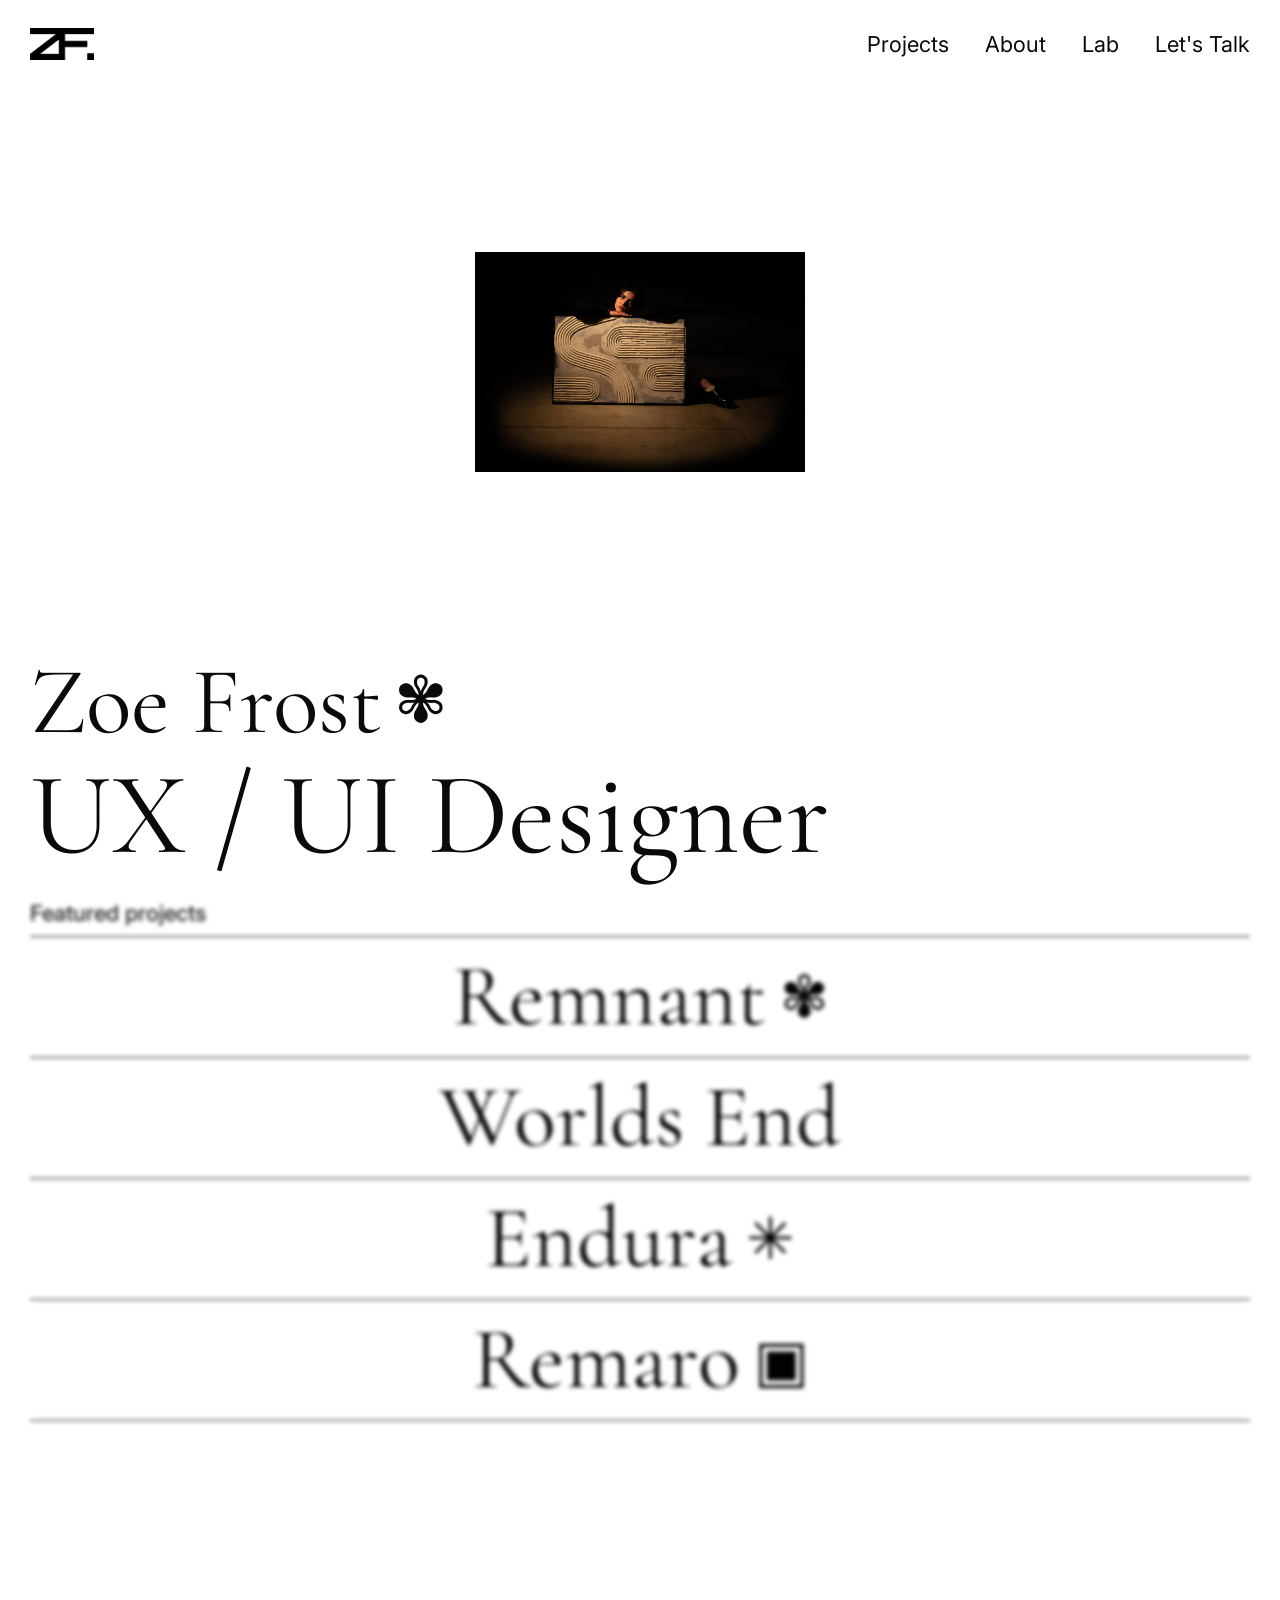
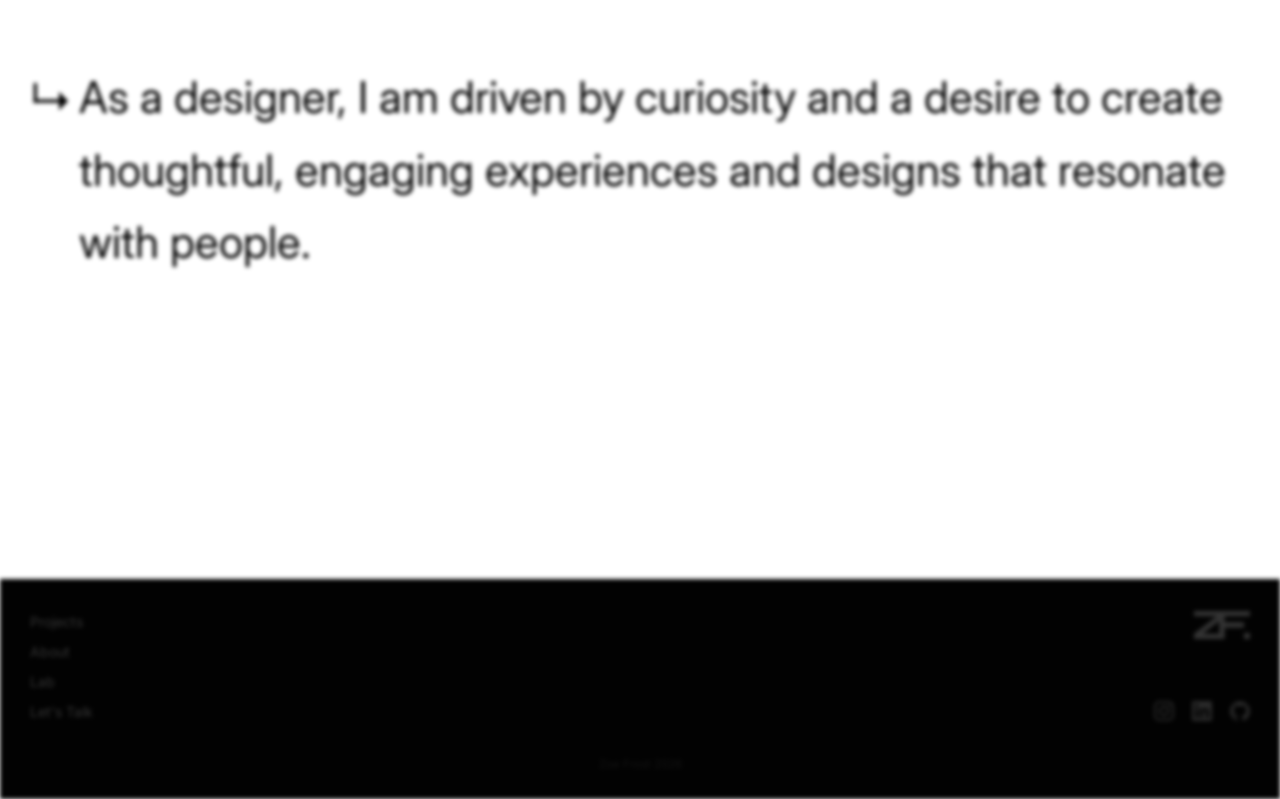
==== index.html @ b64bc9a0 "big change" ====
<!DOCTYPE html>
<html lang="en">
<head>
  <meta charset="UTF-8" />
  <meta name="viewport" content="width=device-width, initial-scale=1.0" />
  <title>Zoe Frost — UX / UI Designer</title>
  <link rel="preconnect" href="https://fonts.googleapis.com" />
  <link rel="preconnect" href="https://fonts.gstatic.com" crossorigin />
  <link href="https://fonts.googleapis.com/css2?family=Cormorant+Garamond:ital,wght@0,300;0,400;1,300&family=Inter:wght@300;400;500&display=swap" rel="stylesheet" />
  <link rel="stylesheet" href="css/styles.css" />
  <style>
/* ── NAV ── */
    nav {
      position: fixed;
      top: 0; left: 0; right: 0;
      height: calc(var(--nav-h) + 16px);
      display: flex;
      align-items: center;
      justify-content: space-between;
      padding: 16px var(--pad) 0;
      background: rgba(255, 255, 255, 0.96);
      backdrop-filter: blur(10px);
      -webkit-backdrop-filter: blur(10px);
      z-index: 100;
    }

    .logo {
      font-family: var(--sans);
      font-weight: 700;
      font-size: 17px;
      letter-spacing: -0.3px;
      color: var(--black);
      text-decoration: none;
    }

    .nav-links {
      display: flex;
      gap: 36px;
      list-style: none;
    }

    .nav-links li a {
      font-family: var(--sans);
      font-size: clamp(14px, 1.71vw, 24px);
      font-weight: 400;
      color: var(--black);
      text-decoration: none;
      cursor: pointer;
      padding-bottom: 2px;
      transition: opacity 0.15s;
    }

    .nav-links li a:hover {
      text-decoration: underline;
      text-underline-offset: 4px;
    }

    /* ── HERO (parallax container) ── */
    .hero-wrap {
      position: relative;
      overflow: hidden;
      will-change: transform;
      height: 100vh;
      display: flex;
      align-items: flex-end;
    }

    /* Floating image cards — super small edges, big centre */
    @keyframes floatAcross {
      0%   { transform: translateX(110vw) scale(0.05); opacity: 0;   }
      4%   {                                           opacity: 1;   }
      25%  { transform: translateX(55vw)  scale(0.22);              }
      50%  { transform: translateX(0)     scale(1.7);               }
      75%  { transform: translateX(-55vw) scale(0.22);              }
      96%  {                                           opacity: 1;   }
      100% { transform: translateX(-110vw) scale(0.05); opacity: 0; }
    }

    .hero-floats {
      position: absolute;
      inset: 0;
      z-index: 0;
      overflow: hidden;
    }

    .float-img {
      position: absolute;
      top: 28%;
      /* centred horizontally so translateX(0) = screen centre */
      left: 50%;
      margin-left: -165px;
      width: 330px;
      height: 220px;
      border-radius: 0;
      background-size: cover;
      background-position: center;
      animation: floatAcross linear infinite;
      box-shadow: none;
    }

    .float-img { cursor: pointer; }
    .carousel-paused .float-img { animation-play-state: paused; }

    /* Responsive image sizing */
    @media (max-width: 900px) {
      .float-img { width: 240px; height: 160px; margin-left: -120px; }
    }
    @media (max-width: 600px) {
      .float-img { width: 160px; height: 107px; margin-left: -80px; }
    }

    /* Gradient so dark text stays legible */
    .hero-overlay {
      position: absolute;
      inset: 0;
      background: linear-gradient(
        to top,
        rgba(255,255,255,0.96) 0%,
        rgba(255,255,255,0.85) 18%,
        rgba(255,255,255,0.0) 38%
      );
      z-index: 1;
      pointer-events: none;
    }

    .hero {
      position: relative;
      z-index: 2;
      width: 100%;
      padding: 0 var(--pad) 24px;
    }

    .hero h1 {
      font-family: var(--serif);
      font-weight: 400;
      line-height: 1.05;
    }

    .hero-name {
      font-size: clamp(38px, 7.4vw, 95px);
      display: flex;
      align-items: center;
      gap: 12px;
      margin-bottom: 2px;
    }

    .hero-name .flower {
      font-size: clamp(30px, 5vw, 72px);
      line-height: 1;
    }

    .hero-title {
      font-size: clamp(52px, 9.1vw, 128px);
      display: block;
    }

    /* ── FEATURED PROJECTS ── */
    .featured {
      max-width: var(--max-w);
      margin: 0 auto;
      padding: 0 var(--pad);
    }

    .section-label {
      display: block;
      font-family: var(--sans);
      font-size: clamp(14px, 1.71vw, 24px);
      font-weight: 500;
      color: var(--gray);
      padding-bottom: 10px;
      border-bottom: 1px solid var(--black);
    }

    .proj-list {
      list-style: none;
    }

    .proj-item {
      border-bottom: 1px solid var(--black);
    }

    /* Each row is a flex row centred horizontally */
    .proj-row {
      display: flex;
      align-items: center;
      justify-content: center;
      padding: 10px 0;
      cursor: pointer;
      text-decoration: none;
      color: inherit;
    }

    .proj-name {
      font-family: var(--serif);
      font-size: clamp(38px, 6.8vw, 95px);
      font-weight: 400;
      line-height: 1.15;
      white-space: nowrap;
      transition: opacity 0.2s;
    }

    .proj-row:hover .proj-name {
      opacity: 0.65;
    }

    /* Preview image slot — expands on hover */
    .proj-preview {
      width: 0;
      height: 100px;
      overflow: hidden;
      border-radius: 8px;
      flex-shrink: 0;
      opacity: 0;
      transition:
        width  0.38s cubic-bezier(0.4, 0, 0.2, 1),
        margin 0.38s cubic-bezier(0.4, 0, 0.2, 1),
        opacity 0.28s ease;
    }

    .proj-row:hover .proj-preview {
      width: 150px;
      opacity: 1;
      margin: 0 16px;
    }

    /* Inner fill — fixed size so it doesn't shrink during transition */
    .proj-preview-fill {
      width: 150px;
      height: 100px;
      border-radius: 8px;
      overflow: hidden;
      flex-shrink: 0;
    }

    /* Project preview images */
    .prev-remnant {
      background: url('preview-remnant.png') center/cover no-repeat;
    }
    .prev-worlds {
      background: url('preview-worlds-end.jpg') center/cover no-repeat;
    }
    .prev-endura {
      background: url('preview-endiura.jpg') center/cover no-repeat;
    }
    .prev-remaro {
      background: url('preview-remaro.jpg') center/cover no-repeat;
    }

    .proj-icon {
      flex-shrink: 0;
      margin-left: 14px;
      font-size: clamp(26px, 4.5vw, 64px);
      line-height: 1;
      transition: opacity 0.2s;
    }

    .proj-row:hover .proj-icon {
      opacity: 0.65;
    }

    /* ── BIO ── */
    .bio-section {
      max-width: var(--max-w);
      margin: 0 auto;
      padding: 240px var(--pad) 300px;
    }

    .bio-text {
      font-family: var(--sans);
      font-size: clamp(18px, 3.43vw, 48px);
      font-weight: 400;
      line-height: 1.65;
      padding-left: clamp(26px, 3.8vw, 56px);
      position: relative;
    }

    .bio-text::before {
      content: '↳';
      position: absolute;
      left: 0;
      top: 2px;
      font-family: var(--sans);
      font-size: clamp(18px, 3.43vw, 48px);
      font-weight: 400;
    }

    /* ── SHADOW REVEAL ── */
    .reveal {
      opacity: 0;
      filter: brightness(0.2) blur(2px);
      transform: translateY(12px);
      transition: opacity 0.9s cubic-bezier(0.4, 0, 0.2, 1),
                  filter 0.9s cubic-bezier(0.4, 0, 0.2, 1),
                  transform 0.9s cubic-bezier(0.4, 0, 0.2, 1);
    }

    .reveal.in-view {
      opacity: 1;
      filter: brightness(1) blur(0px);
      transform: translateY(0);
    }
  </style>
</head>
<body>

  <!-- ── NAV ── -->
  <nav>
    <a class="logo" href="index.html">
      <img src="Zoe-logo.png" alt="Zoe Frost" style="height: 32px; width: auto; display: block;" />
    </a>
    <ul class="nav-links">
      <li><a href="projects.html">Projects</a></li>
      <li><a href="about.html">About</a></li>
      <li><a href="lab.html">Lab</a></li>
      <li><a href="mailto:zoefrost@zoedeborahfrost.com">Let's Talk</a></li>
    </ul>
  </nav>

  <!-- ── HERO (parallax wrapper) ── -->
  <div class="hero-wrap" id="heroWrap">
    <!-- Floating image cards -->
    <div class="hero-floats" id="heroFloats">
        <div class="float-img" style="background:url('carosel-slide-images/carosel-1.jpg') center/cover; animation-duration:20s; animation-delay:0s;"></div>
      <div class="float-img" style="background:url('carosel-slide-images/carosel-2.jpg') center/cover; animation-duration:20s; animation-delay:-1.67s;"></div>
      <div class="float-img" style="background:url('carosel-slide-images/carosel-3.jpg') center/cover; animation-duration:20s; animation-delay:-3.33s;"></div>
      <div class="float-img" style="background:url('carosel-slide-images/carosel-4.jpg') center/cover; animation-duration:20s; animation-delay:-5s;"></div>
      <div class="float-img" style="background:url('carosel-slide-images/carosel-5.jpg') center/cover; animation-duration:20s; animation-delay:-6.67s;"></div>
      <div class="float-img" style="background:url('carosel-slide-images/carosel-6.jpg') center/cover; animation-duration:20s; animation-delay:-8.33s;"></div>
      <div class="float-img" style="background:url('carosel-slide-images/carosel-1.jpg') center/cover; animation-duration:20s; animation-delay:-10s;"></div>
      <div class="float-img" style="background:url('carosel-slide-images/carosel-7.jpg') center/cover; animation-duration:20s; animation-delay:-11.67s;"></div>
      <div class="float-img" style="background:url('carosel-slide-images/carosel-8.jpg') center/cover; animation-duration:20s; animation-delay:-13.33s;"></div>
      <div class="float-img" style="background:url('carosel-slide-images/carosel-9-cropped.jpg') center/cover; animation-duration:20s; animation-delay:-15s;"></div>
      <div class="float-img" style="background:url('carosel-slide-images/carosel-10-cropped.jpg') center/cover; animation-duration:20s; animation-delay:-16.67s;"></div>
      <div class="float-img" style="background:url('carosel-slide-images/carosel-6.jpg') center/cover; animation-duration:20s; animation-delay:-18.33s;"></div>
    </div>
    <!-- Gradient overlay -->
    <div class="hero-overlay"></div>
    <!-- Content -->
    <div class="hero">
      <h1 class="reveal">
        <span class="hero-name">Zoe Frost <span class="flower">✾</span></span>
        <span class="hero-title">UX / UI Designer</span>
      </h1>
    </div>
  </div>

  <!-- ── FEATURED PROJECTS ── -->
  <section class="featured">
    <span class="section-label reveal">Featured projects</span>
    <ul class="proj-list">

      <li class="proj-item reveal" style="transition-delay: 0.05s;">
        <a class="proj-row" href="project-remnant.html">
          <span class="proj-name">Remnant</span>
          <div class="proj-preview">
            <div class="proj-preview-fill prev-remnant"></div>
          </div>
          <span class="proj-icon">✾</span>
        </a>
      </li>

      <li class="proj-item reveal" style="transition-delay: 0.15s;">
        <!-- Image splits "Worlds" and "End" as per the design -->
        <a class="proj-row" href="project-worlds-end.html">
          <span class="proj-name">Worlds</span>
          <div class="proj-preview">
            <div class="proj-preview-fill prev-worlds"></div>
          </div>
          <span class="proj-name">&nbsp;End</span>
        </a>
      </li>

      <li class="proj-item reveal" style="transition-delay: 0.25s;">
        <a class="proj-row" href="project-endura.html">
          <span class="proj-name">Endura</span>
          <div class="proj-preview">
            <div class="proj-preview-fill prev-endura"></div>
          </div>
          <span class="proj-icon">✳</span>
        </a>
      </li>

      <li class="proj-item reveal" style="transition-delay: 0.35s;">
        <a class="proj-row" href="project-remaro.html">
          <span class="proj-name">Remaro</span>
          <div class="proj-preview">
            <div class="proj-preview-fill prev-remaro"></div>
          </div>
          <span class="proj-icon" style="font-weight: 300;">▣</span>
        </a>
      </li>

    </ul>
  </section>

  <!-- ── BIO ── -->
  <div class="bio-section reveal">
    <p class="bio-text">As a designer, I am driven by curiosity and a desire to create thoughtful, engaging experiences and designs that resonate with people.</p>
  </div>

  <!-- ── FOOTER ── -->
  <footer class="reveal">
    <div class="footer-inner">
      <ul class="footer-nav">
        <li><a href="projects.html">Projects</a></li>
        <li><a href="about.html">About</a></li>
        <li><a href="lab.html">Lab</a></li>
        <li><a href="mailto:zoefrost@zoedeborahfrost.com">Let's Talk</a></li>
      </ul>
      <div style="display: flex; flex-direction: column; justify-content: space-between; align-items: flex-end;">
        <img src="Zoe-logo.png" alt="Zoe Frost" style="height: 28px; width: auto; filter: brightness(0) invert(1);" />
      <div class="footer-socials">
        <!-- Instagram -->
        <a href="https://instagram.com" target="_blank" title="Instagram">
          <svg class="social-icon" viewBox="0 0 24 24"><path d="M12 2.163c3.204 0 3.584.012 4.85.07 3.252.148 4.771 1.691 4.919 4.919.058 1.265.069 1.645.069 4.849 0 3.205-.012 3.584-.069 4.849-.149 3.225-1.664 4.771-4.919 4.919-1.266.058-1.644.07-4.85.07-3.204 0-3.584-.012-4.849-.07-3.26-.149-4.771-1.699-4.919-4.92-.058-1.265-.07-1.644-.07-4.849 0-3.204.013-3.583.07-4.849.149-3.227 1.664-4.771 4.919-4.919 1.266-.057 1.645-.069 4.849-.069zm0-2.163c-3.259 0-3.667.014-4.947.072-4.358.2-6.78 2.618-6.98 6.98-.059 1.281-.073 1.689-.073 4.948 0 3.259.014 3.668.072 4.948.2 4.358 2.618 6.78 6.98 6.98 1.281.058 1.689.072 4.948.072 3.259 0 3.668-.014 4.948-.072 4.354-.2 6.782-2.618 6.979-6.98.059-1.28.073-1.689.073-4.948 0-3.259-.014-3.667-.072-4.947-.196-4.354-2.617-6.78-6.979-6.98-1.281-.059-1.69-.073-4.949-.073zm0 5.838c-3.403 0-6.162 2.759-6.162 6.162s2.759 6.163 6.162 6.163 6.162-2.759 6.162-6.163c0-3.403-2.759-6.162-6.162-6.162zm0 10.162c-2.209 0-4-1.79-4-4 0-2.209 1.791-4 4-4s4 1.791 4 4c0 2.21-1.791 4-4 4zm6.406-11.845c-.796 0-1.441.645-1.441 1.44s.645 1.44 1.441 1.44c.795 0 1.439-.645 1.439-1.44s-.644-1.44-1.439-1.44z"/></svg>
        </a>
        <!-- LinkedIn -->
        <a href="https://linkedin.com" target="_blank" title="LinkedIn">
          <svg class="social-icon" viewBox="0 0 24 24"><path d="M20.447 20.452h-3.554v-5.569c0-1.328-.027-3.037-1.852-3.037-1.853 0-2.136 1.445-2.136 2.939v5.667H9.351V9h3.414v1.561h.046c.477-.9 1.637-1.85 3.37-1.85 3.601 0 4.267 2.37 4.267 5.455v6.286zM5.337 7.433c-1.144 0-2.063-.926-2.063-2.065 0-1.138.92-2.063 2.063-2.063 1.14 0 2.064.925 2.064 2.063 0 1.139-.925 2.065-2.064 2.065zm1.782 13.019H3.555V9h3.564v11.452zM22.225 0H1.771C.792 0 0 .774 0 1.729v20.542C0 23.227.792 24 1.771 24h20.451C23.2 24 24 23.227 24 22.271V1.729C24 .774 23.2 0 22.222 0h.003z"/></svg>
        </a>
        <!-- GitHub -->
        <a href="https://github.com" target="_blank" title="GitHub">
          <svg class="social-icon" viewBox="0 0 24 24"><path d="M12 .297c-6.63 0-12 5.373-12 12 0 5.303 3.438 9.8 8.205 11.385.6.113.82-.258.82-.577 0-.285-.01-1.04-.015-2.04-3.338.724-4.042-1.61-4.042-1.61C4.422 18.07 3.633 17.7 3.633 17.7c-1.087-.744.084-.729.084-.729 1.205.084 1.838 1.236 1.838 1.236 1.07 1.835 2.809 1.305 3.495.998.108-.776.417-1.305.76-1.605-2.665-.3-5.466-1.332-5.466-5.93 0-1.31.465-2.38 1.235-3.22-.135-.303-.54-1.523.105-3.176 0 0 1.005-.322 3.3 1.23.96-.267 1.98-.399 3-.405 1.02.006 2.04.138 3 .405 2.28-1.552 3.285-1.23 3.285-1.23.645 1.653.24 2.873.12 3.176.765.84 1.23 1.91 1.23 3.22 0 4.61-2.805 5.625-5.475 5.92.42.36.81 1.096.81 2.22 0 1.606-.015 2.896-.015 3.286 0 .315.21.69.825.57C20.565 22.092 24 17.592 24 12.297c0-6.627-5.373-12-12-12"/></svg>
        </a>
      </div>
      </div>
    </div>
    <p class="footer-copy">Zoe Frost 2026</p>
  </footer>

  <script>

    // ── Parallax on hero ──
    // Hero moves at 40% of scroll speed, creating a depth/layering effect
    const heroWrap = document.getElementById('heroWrap');

    function applyParallax() {
      const scrollY = window.scrollY;
      // Negative value makes the hero rise up faster than the page scroll
      heroWrap.style.transform = `translateY(${-scrollY * 0.25}px)`;
    }

    window.addEventListener('scroll', applyParallax, { passive: true });

    // ── Carousel: biggest image always on top ──
    const floatImgs = document.querySelectorAll('.float-img');
    function updateCarouselDepth() {
      floatImgs.forEach(img => {
        const w = img.getBoundingClientRect().width;
        img.style.zIndex = Math.round(w);
      });
      requestAnimationFrame(updateCarouselDepth);
    }
    updateCarouselDepth();

    // ── Carousel: pause all only when hovering an image ──
    const floats = document.getElementById('heroFloats');
    let hoverCount = 0;
    floatImgs.forEach(img => {
      img.addEventListener('mouseenter', () => {
        hoverCount++;
        floats.classList.add('carousel-paused');
      });
      img.addEventListener('mouseleave', () => {
        hoverCount = Math.max(0, hoverCount - 1);
        if (hoverCount === 0) floats.classList.remove('carousel-paused');
      });
    });
  </script>

  <script src="js/script.js"></script>
</body>
</html>
---- css/styles.css ----
/* ── RESET ── */
*, *::before, *::after { box-sizing: border-box; margin: 0; padding: 0; }

/* ── VARIABLES ── */
:root {
  --serif: 'Cormorant Garamond', Georgia, serif;
  --sans: 'Inter', -apple-system, sans-serif;
  --black: #0a0a0a;
  --white: #ffffff;
  --gray: #888888;
  --nav-h: 56px;
  --pad: 30px;
}

/* ── BODY ── */
body { font-family: var(--sans); color: var(--black); background: var(--white); overflow-x: hidden; }

/* ── NAV ── */
nav {
  position: fixed; top: 0; left: 0; right: 0;
  height: calc(var(--nav-h) + 16px);
  display: flex; align-items: center; justify-content: space-between;
  padding: 16px var(--pad) 0;
  background: rgba(255,255,255,0.96);
  backdrop-filter: blur(10px); -webkit-backdrop-filter: blur(10px);
  z-index: 100;
}
.logo { text-decoration: none; }
.nav-links { display: flex; gap: 36px; list-style: none; }
.nav-links li a {
  font-family: var(--sans);
  font-size: clamp(14px, 1.71vw, 24px);
  font-weight: 400;
  color: var(--black);
  text-decoration: none;
  transition: opacity 0.15s;
}
.nav-links li a:hover,
.nav-links li a.active { text-decoration: underline; text-underline-offset: 4px; }

/* ── PAGE WRAPPER ── */
.page { padding: 0 var(--pad); padding-top: calc(var(--nav-h) + 16px); }

/* ── SQUARE IMAGE ── */
.sq-img {
  aspect-ratio: 1/1;
  overflow: hidden;
  border-radius: 40px;
  clip-path: inset(0 round 40px);
  line-height: 0;
}
.sq-img img { width: 100%; height: 100%; display: block; object-fit: cover; }

/* ── REVEAL ── */
.reveal {
  opacity: 0;
  filter: brightness(0.2) blur(2px);
  transform: translateY(12px);
  transition: opacity 0.9s cubic-bezier(0.4,0,0.2,1),
              filter 0.9s cubic-bezier(0.4,0,0.2,1),
              transform 0.9s cubic-bezier(0.4,0,0.2,1);
}
.reveal.in-view { opacity: 1; filter: brightness(1) blur(0); transform: translateY(0); }

/* ── FOOTER ── */
footer { background: var(--black); color: var(--white); padding: 32px var(--pad) 28px; }
.footer-inner { display: flex; justify-content: space-between; align-items: stretch; }
.footer-nav { list-style: none; display: flex; flex-direction: column; gap: 10px; }
.footer-nav li a { font-family: var(--sans); font-size: 14px; color: var(--white); text-decoration: none; transition: opacity 0.2s; }
.footer-nav li a:hover { opacity: 0.45; }
.footer-socials { display: flex; gap: 18px; align-items: center; align-self: flex-end; }
.footer-socials a { color: var(--white); display: flex; align-items: center; opacity: 0.82; transition: opacity 0.2s; }
.footer-socials a:hover { opacity: 1; }
.social-icon { width: 20px; height: 20px; fill: currentColor; }
.footer-copy { text-align: center; font-size: 11.5px; color: rgba(255,255,255,0.35); margin-top: 36px; }

/* ── CASE STUDY SHARED ── */
.case-nav {
  display: flex;
  justify-content: space-between;
  align-items: center;
  padding: clamp(40px, 6vw, 80px) 0 clamp(60px, 9vw, 120px);
  border-top: 1px solid #ddd;
}
.case-nav a {
  font-family: var(--sans);
  font-size: clamp(13px, 1.3vw, 15px);
  color: var(--black);
  text-decoration: none;
}
.case-nav a:hover { opacity: 0.45; }
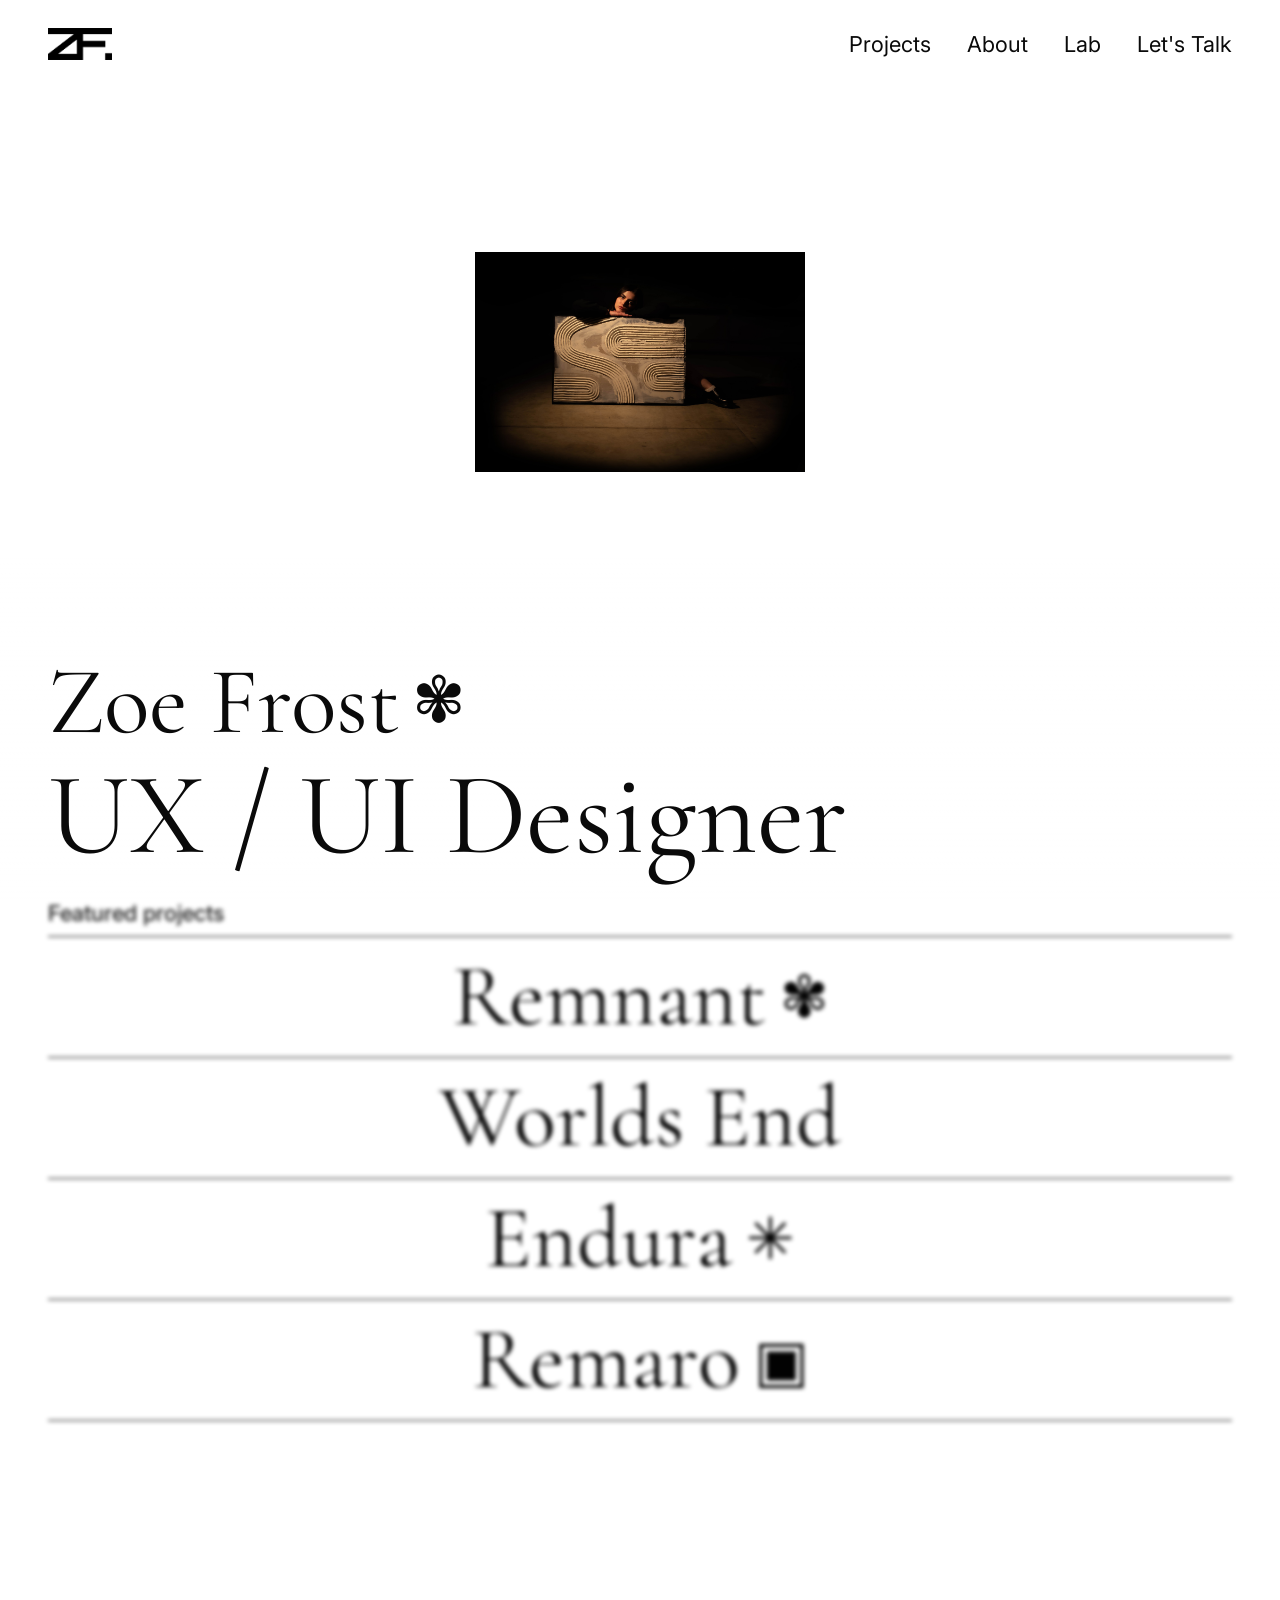
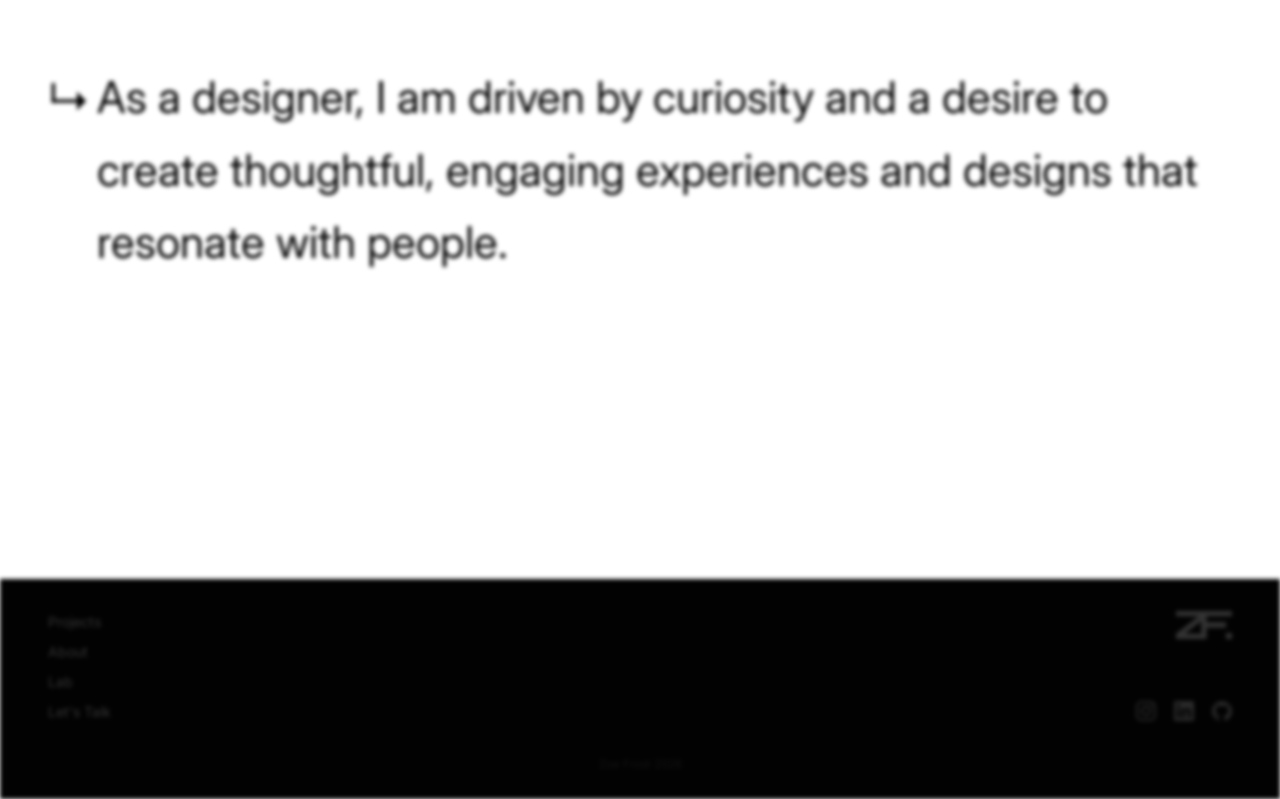
==== commit 763d4e0d: "update" ====
--- a/index.html
+++ b/index.html
@@ -7,9 +7,28 @@
   <link rel="preconnect" href="https://fonts.googleapis.com" />
   <link rel="preconnect" href="https://fonts.gstatic.com" crossorigin />
   <link href="https://fonts.googleapis.com/css2?family=Cormorant+Garamond:ital,wght@0,300;0,400;1,300&family=Inter:wght@300;400;500&display=swap" rel="stylesheet" />
-  <link rel="stylesheet" href="css/styles.css" />
   <style>
-/* ── NAV ── */
+    *, *::before, *::after { box-sizing: border-box; margin: 0; padding: 0; }
+
+    :root {
+      --serif: 'IvyPresto Display', 'Cormorant Garamond', Georgia, serif;
+      --sans: 'Inter', -apple-system, sans-serif;
+      --black: #0a0a0a;
+      --white: #ffffff;
+      --gray: #888888;
+      --max-w: 1400px;
+      --nav-h: 56px;
+      --pad: 48px;
+    }
+
+    body {
+      font-family: var(--sans);
+      color: var(--black);
+      background: var(--white);
+      overflow-x: hidden;
+    }
+
+    /* ── NAV ── */
     nav {
       position: fixed;
       top: 0; left: 0; right: 0;
@@ -298,6 +317,76 @@
       opacity: 1;
       filter: brightness(1) blur(0px);
       transform: translateY(0);
+    }
+
+    /* ── FOOTER ── */
+    footer {
+      background: var(--black);
+      color: var(--white);
+      padding: 32px var(--pad) 28px;
+    }
+
+    .footer-inner {
+      max-width: var(--max-w);
+      margin: 0 auto;
+      display: flex;
+      justify-content: space-between;
+      align-items: stretch;
+    }
+
+    .footer-nav {
+      list-style: none;
+      display: flex;
+      flex-direction: column;
+      gap: 10px;
+    }
+
+    .footer-nav li a {
+      font-family: var(--sans);
+      font-size: 14px;
+      color: var(--white);
+      text-decoration: none;
+      cursor: pointer;
+      transition: opacity 0.2s;
+    }
+
+    .footer-nav li a:hover {
+      opacity: 0.45;
+    }
+
+    .footer-socials {
+      display: flex;
+      gap: 18px;
+      align-items: center;
+      align-self: flex-end;
+    }
+
+    .footer-socials a {
+      color: var(--white);
+      display: flex;
+      align-items: center;
+      opacity: 0.82;
+      transition: opacity 0.2s;
+    }
+
+    .footer-socials a:hover {
+      opacity: 1;
+    }
+
+    .social-icon {
+      width: 20px;
+      height: 20px;
+      fill: currentColor;
+    }
+
+    .footer-copy {
+      text-align: center;
+      font-size: 11.5px;
+      color: rgba(255, 255, 255, 0.35);
+      margin-top: 36px;
+      max-width: var(--max-w);
+      margin-left: auto;
+      margin-right: auto;
     }
   </style>
 </head>
@@ -411,15 +500,15 @@
         <img src="Zoe-logo.png" alt="Zoe Frost" style="height: 28px; width: auto; filter: brightness(0) invert(1);" />
       <div class="footer-socials">
         <!-- Instagram -->
-        <a href="https://instagram.com" target="_blank" title="Instagram">
+        <a href="https://www.instagram.com/zoedfrost" target="_blank" title="Instagram">
           <svg class="social-icon" viewBox="0 0 24 24"><path d="M12 2.163c3.204 0 3.584.012 4.85.07 3.252.148 4.771 1.691 4.919 4.919.058 1.265.069 1.645.069 4.849 0 3.205-.012 3.584-.069 4.849-.149 3.225-1.664 4.771-4.919 4.919-1.266.058-1.644.07-4.85.07-3.204 0-3.584-.012-4.849-.07-3.26-.149-4.771-1.699-4.919-4.92-.058-1.265-.07-1.644-.07-4.849 0-3.204.013-3.583.07-4.849.149-3.227 1.664-4.771 4.919-4.919 1.266-.057 1.645-.069 4.849-.069zm0-2.163c-3.259 0-3.667.014-4.947.072-4.358.2-6.78 2.618-6.98 6.98-.059 1.281-.073 1.689-.073 4.948 0 3.259.014 3.668.072 4.948.2 4.358 2.618 6.78 6.98 6.98 1.281.058 1.689.072 4.948.072 3.259 0 3.668-.014 4.948-.072 4.354-.2 6.782-2.618 6.979-6.98.059-1.28.073-1.689.073-4.948 0-3.259-.014-3.667-.072-4.947-.196-4.354-2.617-6.78-6.979-6.98-1.281-.059-1.69-.073-4.949-.073zm0 5.838c-3.403 0-6.162 2.759-6.162 6.162s2.759 6.163 6.162 6.163 6.162-2.759 6.162-6.163c0-3.403-2.759-6.162-6.162-6.162zm0 10.162c-2.209 0-4-1.79-4-4 0-2.209 1.791-4 4-4s4 1.791 4 4c0 2.21-1.791 4-4 4zm6.406-11.845c-.796 0-1.441.645-1.441 1.44s.645 1.44 1.441 1.44c.795 0 1.439-.645 1.439-1.44s-.644-1.44-1.439-1.44z"/></svg>
         </a>
         <!-- LinkedIn -->
-        <a href="https://linkedin.com" target="_blank" title="LinkedIn">
+        <a href="https://www.linkedin.com/in/zoe-frost-a4a935286" target="_blank" title="LinkedIn">
           <svg class="social-icon" viewBox="0 0 24 24"><path d="M20.447 20.452h-3.554v-5.569c0-1.328-.027-3.037-1.852-3.037-1.853 0-2.136 1.445-2.136 2.939v5.667H9.351V9h3.414v1.561h.046c.477-.9 1.637-1.85 3.37-1.85 3.601 0 4.267 2.37 4.267 5.455v6.286zM5.337 7.433c-1.144 0-2.063-.926-2.063-2.065 0-1.138.92-2.063 2.063-2.063 1.14 0 2.064.925 2.064 2.063 0 1.139-.925 2.065-2.064 2.065zm1.782 13.019H3.555V9h3.564v11.452zM22.225 0H1.771C.792 0 0 .774 0 1.729v20.542C0 23.227.792 24 1.771 24h20.451C23.2 24 24 23.227 24 22.271V1.729C24 .774 23.2 0 22.222 0h.003z"/></svg>
         </a>
         <!-- GitHub -->
-        <a href="https://github.com" target="_blank" title="GitHub">
+        <a href="https://github.com/Zoe-Frost" target="_blank" title="GitHub">
           <svg class="social-icon" viewBox="0 0 24 24"><path d="M12 .297c-6.63 0-12 5.373-12 12 0 5.303 3.438 9.8 8.205 11.385.6.113.82-.258.82-.577 0-.285-.01-1.04-.015-2.04-3.338.724-4.042-1.61-4.042-1.61C4.422 18.07 3.633 17.7 3.633 17.7c-1.087-.744.084-.729.084-.729 1.205.084 1.838 1.236 1.838 1.236 1.07 1.835 2.809 1.305 3.495.998.108-.776.417-1.305.76-1.605-2.665-.3-5.466-1.332-5.466-5.93 0-1.31.465-2.38 1.235-3.22-.135-.303-.54-1.523.105-3.176 0 0 1.005-.322 3.3 1.23.96-.267 1.98-.399 3-.405 1.02.006 2.04.138 3 .405 2.28-1.552 3.285-1.23 3.285-1.23.645 1.653.24 2.873.12 3.176.765.84 1.23 1.91 1.23 3.22 0 4.61-2.805 5.625-5.475 5.92.42.36.81 1.096.81 2.22 0 1.606-.015 2.896-.015 3.286 0 .315.21.69.825.57C20.565 22.092 24 17.592 24 12.297c0-6.627-5.373-12-12-12"/></svg>
         </a>
       </div>
@@ -429,6 +518,18 @@
   </footer>
 
   <script>
+    // ── Shadow reveal on scroll ──
+    const revealObserver = new IntersectionObserver((entries) => {
+      entries.forEach(entry => {
+        if (entry.intersectionRatio >= 0.3) {
+          entry.target.classList.add('in-view');
+        } else {
+          entry.target.classList.remove('in-view');
+        }
+      });
+    }, { threshold: [0, 0.1, 0.2, 0.3, 0.4, 0.5] });
+
+    document.querySelectorAll('.reveal').forEach(el => revealObserver.observe(el));
 
     // ── Parallax on hero ──
     // Hero moves at 40% of scroll speed, creating a depth/layering effect
@@ -466,8 +567,8 @@
         if (hoverCount === 0) floats.classList.remove('carousel-paused');
       });
     });
+
   </script>
 
-  <script src="js/script.js"></script>
 </body>
 </html>
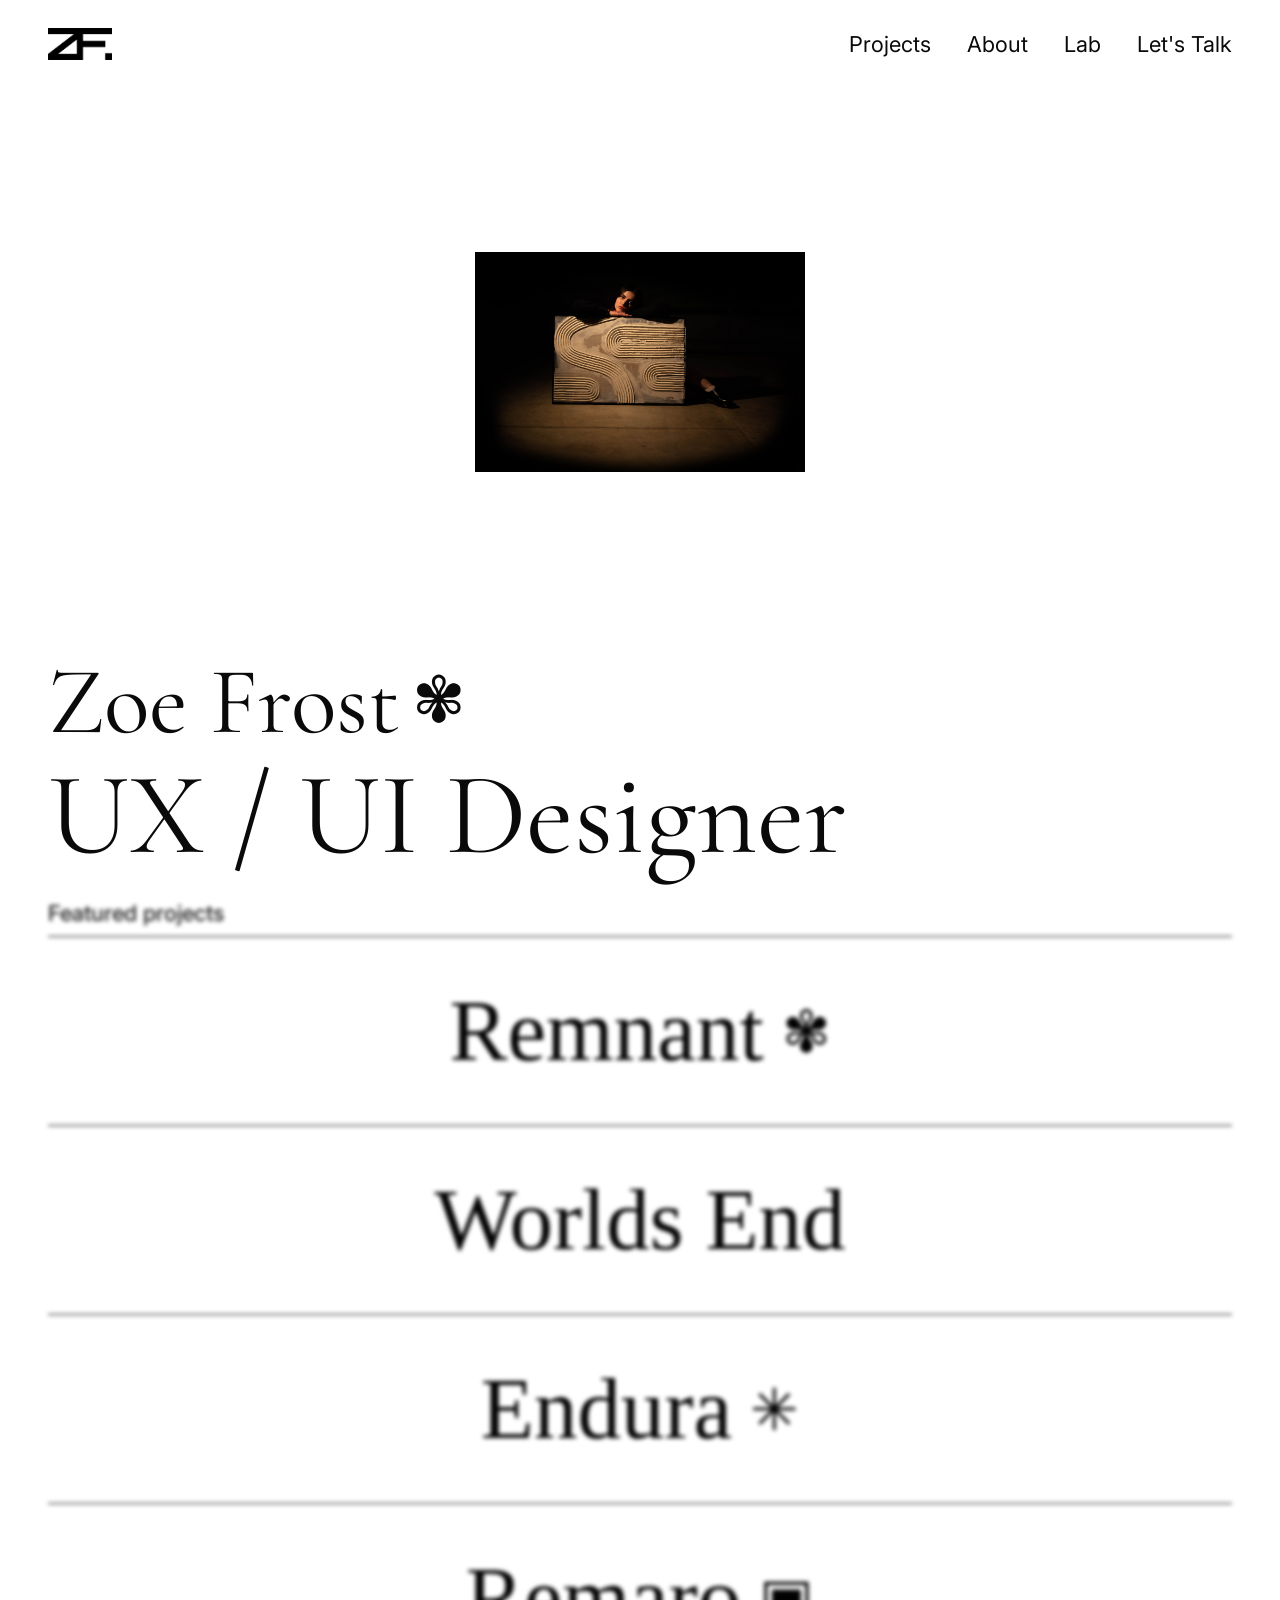
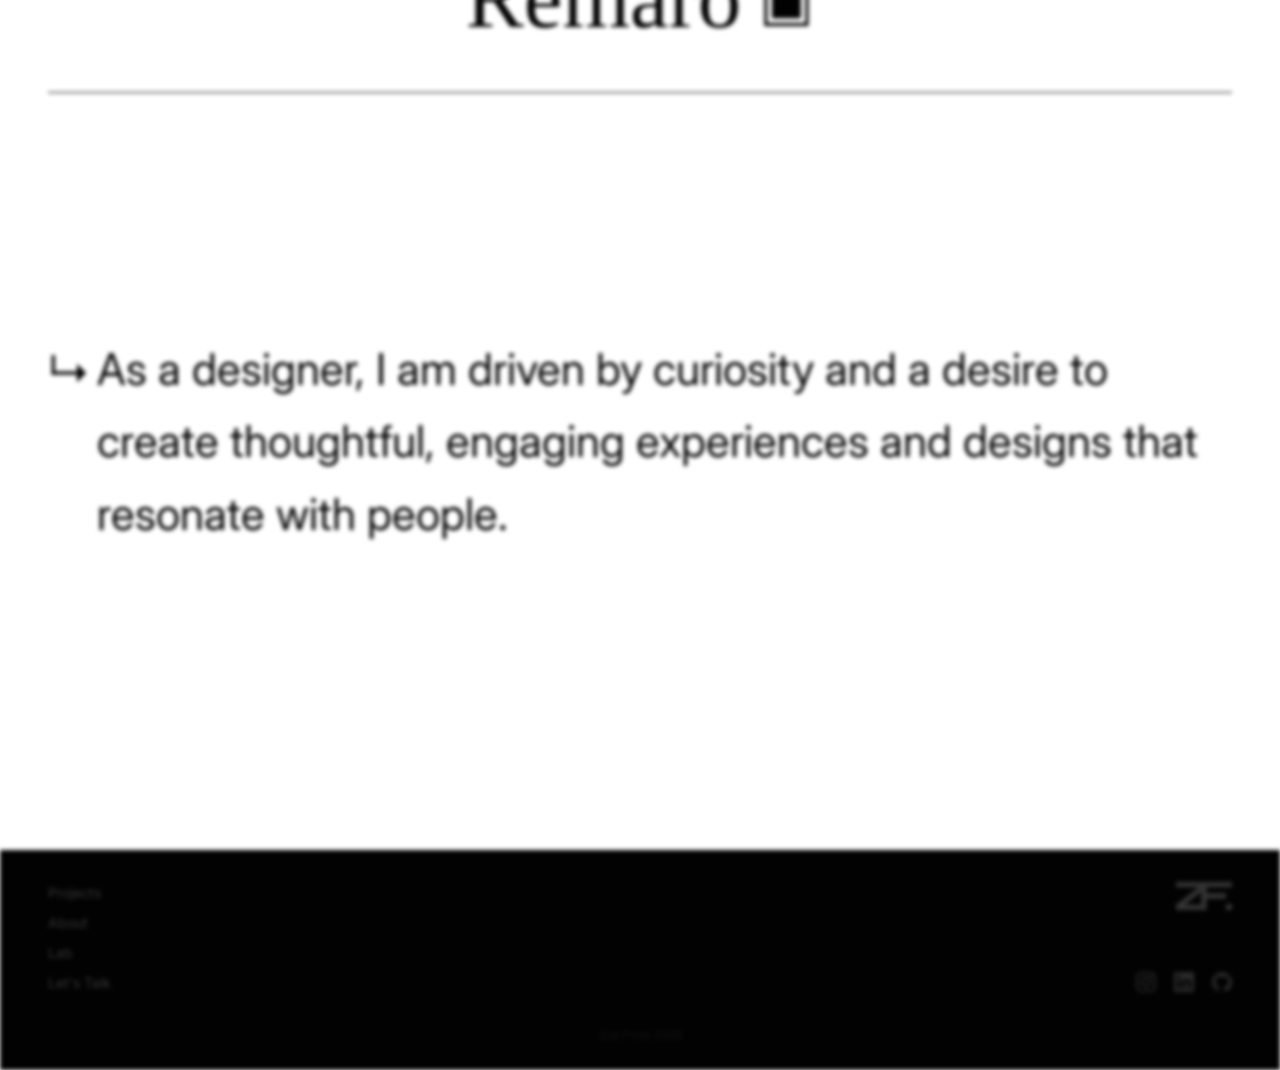
==== commit 066e1b2a: "change" ====
--- a/index.html
+++ b/index.html
@@ -6,7 +6,7 @@
   <title>Zoe Frost — UX / UI Designer</title>
   <link rel="preconnect" href="https://fonts.googleapis.com" />
   <link rel="preconnect" href="https://fonts.gstatic.com" crossorigin />
-  <link href="https://fonts.googleapis.com/css2?family=Cormorant+Garamond:ital,wght@0,300;0,400;1,300&family=Inter:wght@300;400;500&display=swap" rel="stylesheet" />
+  <link href="https://fonts.googleapis.com/css2?family=Cormorant+Garamond:ital,wght@0,300;0,400;1,300&family=Inter:wght@300;400;500&family=IvyPresto+Display:ital,wght@0,300;0,400;1,300;1,400&display=swap" rel="stylesheet" />
   <style>
     *, *::before, *::after { box-sizing: border-box; margin: 0; padding: 0; }
 
@@ -196,6 +196,16 @@
 
     .proj-item {
       border-bottom: 1px solid var(--black);
+      transition: opacity 0.25s;
+    }
+
+    /* Dim all rows when any is hovered */
+    .proj-list:hover .proj-item {
+      opacity: 0.35;
+    }
+
+    .proj-list:hover .proj-item:hover {
+      opacity: 1;
     }
 
     /* Each row is a flex row centred horizontally */
@@ -203,29 +213,28 @@
       display: flex;
       align-items: center;
       justify-content: center;
-      padding: 10px 0;
+      padding: clamp(20px, 3.5vw, 44px) 0;
       cursor: pointer;
       text-decoration: none;
       color: inherit;
     }
 
     .proj-name {
-      font-family: var(--serif);
+      font-family: 'IvyPresto Display', Georgia, serif;
       font-size: clamp(38px, 6.8vw, 95px);
       font-weight: 400;
-      line-height: 1.15;
+      line-height: 1;
       white-space: nowrap;
       transition: opacity 0.2s;
     }
 
     .proj-row:hover .proj-name {
-      opacity: 0.65;
+      opacity: 1;
     }
 
     /* Preview image slot — expands on hover */
     .proj-preview {
       width: 0;
-      height: 100px;
       overflow: hidden;
       border-radius: 8px;
       flex-shrink: 0;
@@ -267,14 +276,17 @@
 
     .proj-icon {
       flex-shrink: 0;
-      margin-left: 14px;
+      margin-left: 18px;
       font-size: clamp(26px, 4.5vw, 64px);
-      line-height: 1;
+      line-height: 0;
+      display: inline-flex;
+      align-items: center;
+      align-self: center;
       transition: opacity 0.2s;
     }
 
     .proj-row:hover .proj-icon {
-      opacity: 0.65;
+      opacity: 1;
     }
 
     /* ── BIO ── */
@@ -387,6 +399,91 @@
       max-width: var(--max-w);
       margin-left: auto;
       margin-right: auto;
+    }
+
+    /* ── HAMBURGER / MOBILE MENU ── */
+    .hamburger {
+      display: none;
+      flex-direction: column;
+      justify-content: center;
+      gap: 5px;
+      background: none;
+      border: none;
+      cursor: pointer;
+      padding: 4px;
+      z-index: 300;
+      position: relative;
+    }
+    .hamburger span {
+      display: block;
+      width: 24px;
+      height: 1.5px;
+      background: var(--black);
+      transition: transform 0.3s ease, opacity 0.2s ease, background 0.25s ease;
+      transform-origin: center;
+    }
+    .hamburger.open span:nth-child(1) { transform: translateY(6.5px) rotate(45deg); }
+    .hamburger.open span:nth-child(2) { opacity: 0; transform: scaleX(0); }
+    .hamburger.open span:nth-child(3) { transform: translateY(-6.5px) rotate(-45deg); }
+    .mobile-menu {
+      display: none;
+      position: fixed;
+      inset: 0;
+      background: var(--white);
+      z-index: 200;
+      flex-direction: column;
+      align-items: flex-start;
+      justify-content: flex-start;
+      padding: calc(var(--nav-h) + 48px) var(--pad) var(--pad);
+    }
+    .mobile-menu.open { display: flex; }
+    .mobile-menu-title {
+      font-family: 'IvyPresto Display', Georgia, serif;
+      font-size: clamp(52px, 18vw, 80px);
+      font-weight: 400;
+      color: var(--black);
+      line-height: 1;
+      margin-bottom: clamp(28px, 8vw, 52px);
+      display: block;
+    }
+    .mobile-menu a {
+      font-family: var(--sans);
+      font-size: clamp(20px, 5.5vw, 32px);
+      font-weight: 400;
+      color: var(--black);
+      text-decoration: none;
+      padding: clamp(14px, 3.5vw, 22px) 0;
+      border-bottom: 1px solid rgba(10,10,10,0.12);
+      width: 100%;
+      transition: opacity 0.2s;
+    }
+    .mobile-menu a:last-child { border-bottom: none; }
+    .mobile-menu-close {
+      position: absolute;
+      top: 22px;
+      right: var(--pad);
+      background: none;
+      border: none;
+      cursor: pointer;
+      padding: 4px;
+      width: 32px;
+      height: 32px;
+      display: flex;
+      align-items: center;
+      justify-content: center;
+    }
+    .mobile-menu-close span {
+      position: absolute;
+      width: 22px;
+      height: 1.5px;
+      background: var(--black);
+    }
+    .mobile-menu-close span:nth-child(1) { transform: rotate(45deg); }
+    .mobile-menu-close span:nth-child(2) { transform: rotate(-45deg); }
+    .mobile-menu a:hover { opacity: 0.5; }
+    @media (max-width: 600px) {
+      .nav-links { display: none !important; }
+      .hamburger { display: flex; }
     }
   </style>
 </head>
@@ -403,6 +500,9 @@
       <li><a href="lab.html">Lab</a></li>
       <li><a href="mailto:zoefrost@zoedeborahfrost.com">Let's Talk</a></li>
     </ul>
+    <button class="hamburger" aria-label="Open menu">
+      <span></span><span></span><span></span>
+    </button>
   </nav>
 
   <!-- ── HERO (parallax wrapper) ── -->
@@ -568,7 +668,46 @@
       });
     });
 
+
+    // Hamburger menu
+    document.addEventListener('DOMContentLoaded', () => {
+      const hamburger = document.querySelector('.hamburger');
+      const mobileMenu = document.querySelector('.mobile-menu');
+      if (hamburger && mobileMenu) {
+        hamburger.addEventListener('click', () => {
+          hamburger.classList.toggle('open');
+          mobileMenu.classList.toggle('open');
+          document.body.style.overflow = mobileMenu.classList.contains('open') ? 'hidden' : '';
+        });
+        const closeBtn = mobileMenu.querySelector('.mobile-menu-close');
+        if (closeBtn) {
+          closeBtn.addEventListener('click', () => {
+            hamburger.classList.remove('open');
+            mobileMenu.classList.remove('open');
+            document.body.style.overflow = '';
+          });
+        }
+        mobileMenu.querySelectorAll('a').forEach(link => {
+          link.addEventListener('click', () => {
+            hamburger.classList.remove('open');
+            mobileMenu.classList.remove('open');
+            document.body.style.overflow = '';
+          });
+        });
+      }
+    });
   </script>
+
+  <!-- ── MOBILE MENU ── -->
+  <div class="mobile-menu">
+    <button class="mobile-menu-close" aria-label="Close menu"><span></span><span></span></button>
+    <span class="mobile-menu-title">Menu</span>
+    <a href="index.html">Home</a>
+    <a href="projects.html">Projects</a>
+    <a href="about.html">About</a>
+    <a href="lab.html">Lab</a>
+    <a href="mailto:zoefrost@zoedeborahfrost.com">Let's Talk</a>
+  </div>
 
 </body>
 </html>
